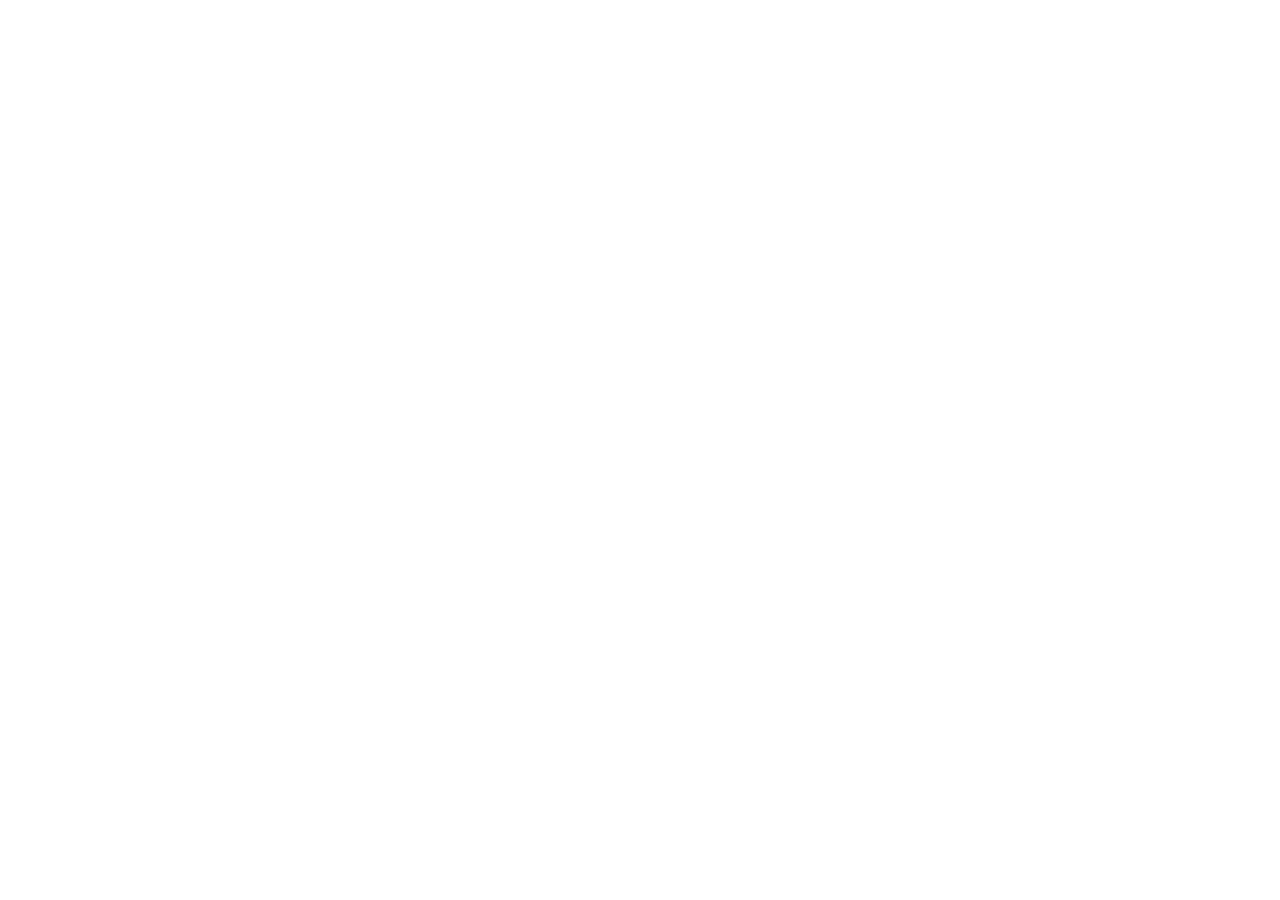
==== index.html @ 3a764418 "Survivor PWA build: voice survives backgrounding" ====
<!doctype html>
<html lang="en" data-theme="dark"><head><meta charset="UTF-8" /><meta name="viewport" content="width=device-width, initial-scale=1.0, viewport-fit=cover" /><meta name="theme-color" content="#101820" /><meta name="description" content="RescuNote — offline emergency reporting" /><meta name="apple-mobile-web-app-capable" content="yes" /><meta name="apple-mobile-web-app-title" content="RescuNote" /><meta name="apple-mobile-web-app-status-bar-style" content="black-translucent" /><link rel="icon" type="image/png" href="/rescunote/favicon.png" /><link rel="apple-touch-icon" href="/rescunote/apple-touch-icon.png" /><title>RescuNote</title>  <script type="module" crossorigin src="/rescunote/assets/index-kw4B4Kbt.js"></script>
  <link rel="stylesheet" crossorigin href="/rescunote/assets/index-B3n18JdM.css">
<link rel="manifest" href="/rescunote/manifest.webmanifest"></head><body><div id="root"></div></body></html>
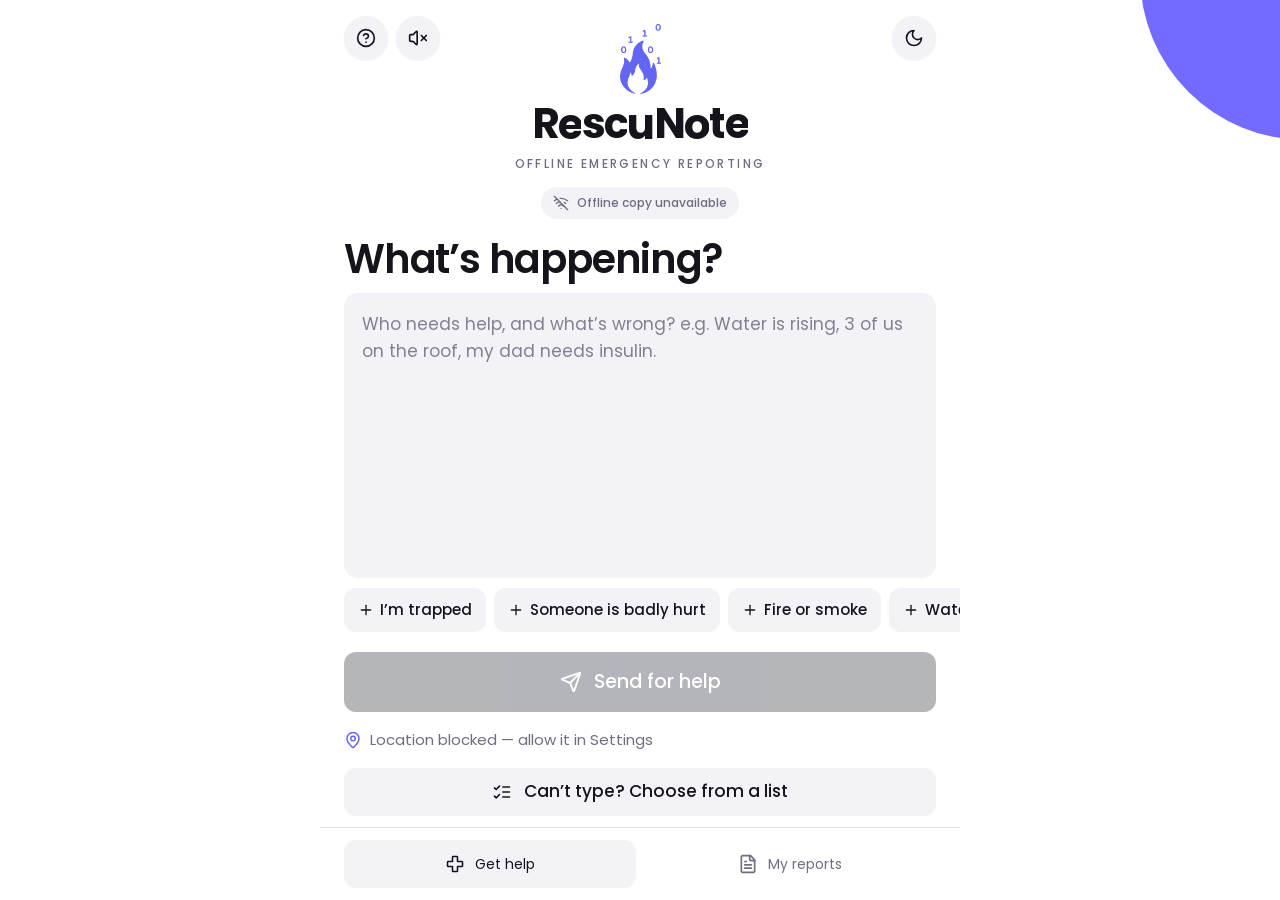
==== commit 9ecdc6d1: "Survivor PWA build for https://rescunote.tech/ (custom domain, base /)" ====
--- a/index.html
+++ b/index.html
@@ -1,4 +1,4 @@
 <!doctype html>
-<html lang="en" data-theme="dark"><head><meta charset="UTF-8" /><meta name="viewport" content="width=device-width, initial-scale=1.0, viewport-fit=cover" /><meta name="theme-color" content="#101820" /><meta name="description" content="RescuNote — offline emergency reporting" /><meta name="apple-mobile-web-app-capable" content="yes" /><meta name="apple-mobile-web-app-title" content="RescuNote" /><meta name="apple-mobile-web-app-status-bar-style" content="black-translucent" /><link rel="icon" type="image/png" href="/rescunote/favicon.png" /><link rel="apple-touch-icon" href="/rescunote/apple-touch-icon.png" /><title>RescuNote</title>  <script type="module" crossorigin src="/rescunote/assets/index-kw4B4Kbt.js"></script>
-  <link rel="stylesheet" crossorigin href="/rescunote/assets/index-B3n18JdM.css">
-<link rel="manifest" href="/rescunote/manifest.webmanifest"></head><body><div id="root"></div></body></html>
+<html lang="en" data-theme="dark"><head><meta charset="UTF-8" /><meta name="viewport" content="width=device-width, initial-scale=1.0, viewport-fit=cover" /><meta name="theme-color" content="#101820" /><meta name="description" content="RescuNote — offline emergency reporting" /><meta name="apple-mobile-web-app-capable" content="yes" /><meta name="apple-mobile-web-app-title" content="RescuNote" /><meta name="apple-mobile-web-app-status-bar-style" content="black-translucent" /><link rel="icon" type="image/png" href="/favicon.png" /><link rel="apple-touch-icon" href="/apple-touch-icon.png" /><title>RescuNote</title>  <script type="module" crossorigin src="/assets/index-D1IzBNuY.js"></script>
+  <link rel="stylesheet" crossorigin href="/assets/index-CoijCMSA.css">
+<link rel="manifest" href="/manifest.webmanifest"></head><body><div id="root"></div></body></html>
--- a/assets/index-CoijCMSA.css
+++ b/assets/index-CoijCMSA.css
@@ -0,0 +1 @@
+@font-face{font-family:Inter;font-style:normal;font-display:swap;font-weight:400;src:url(/assets/inter-latin-400-normal-C38fXH4l.woff2) format("woff2"),url(/assets/inter-latin-400-normal-CyCys3Eg.woff) format("woff")}@font-face{font-family:Inter;font-style:normal;font-display:swap;font-weight:500;src:url(/assets/inter-latin-500-normal-Cerq10X2.woff2) format("woff2"),url(/assets/inter-latin-500-normal-BL9OpVg8.woff) format("woff")}@font-face{font-family:Inter;font-style:normal;font-display:swap;font-weight:600;src:url(/assets/inter-latin-600-normal-LgqL8muc.woff2) format("woff2"),url(/assets/inter-latin-600-normal-CiBQ2DWP.woff) format("woff")}@font-face{font-family:Poppins;font-style:normal;font-display:swap;font-weight:400;src:url(/assets/poppins-latin-400-normal-cpxAROuN.woff2) format("woff2"),url(/assets/poppins-latin-400-normal-BOb3E3N0.woff) format("woff")}@font-face{font-family:Poppins;font-style:normal;font-display:swap;font-weight:500;src:url(/assets/poppins-latin-500-normal-C8OXljZJ.woff2) format("woff2"),url(/assets/poppins-latin-500-normal-DGXqpDMm.woff) format("woff")}@font-face{font-family:Poppins;font-style:normal;font-display:swap;font-weight:600;src:url(/assets/poppins-latin-600-normal-zEkxB9Mr.woff2) format("woff2"),url(/assets/poppins-latin-600-normal-BJdTmd5m.woff) format("woff")}@font-face{font-family:Poppins;font-style:normal;font-display:swap;font-weight:700;src:url(/assets/poppins-latin-700-normal-Qrb0O0WB.woff2) format("woff2"),url(/assets/poppins-latin-700-normal-BVuQR_eA.woff) format("woff")}/*! tailwindcss v4.3.3 | MIT License | https://tailwindcss.com */@layer properties{@supports (((-webkit-hyphens:none)) and (not (margin-trim:inline))) or ((-moz-orient:inline) and (not (color:rgb(from red r g b)))){*,:before,:after,::backdrop{--tw-rotate-x:initial;--tw-rotate-y:initial;--tw-rotate-z:initial;--tw-skew-x:initial;--tw-skew-y:initial;--tw-border-style:solid;--tw-shadow:0 0 #0000;--tw-shadow-color:initial;--tw-shadow-alpha:100%;--tw-inset-shadow:0 0 #0000;--tw-inset-shadow-color:initial;--tw-inset-shadow-alpha:100%;--tw-ring-color:initial;--tw-ring-shadow:0 0 #0000;--tw-inset-ring-color:initial;--tw-inset-ring-shadow:0 0 #0000;--tw-ring-inset:initial;--tw-ring-offset-width:0px;--tw-ring-offset-color:#fff;--tw-ring-offset-shadow:0 0 #0000;--tw-outline-style:solid;--tw-blur:initial;--tw-brightness:initial;--tw-contrast:initial;--tw-grayscale:initial;--tw-hue-rotate:initial;--tw-invert:initial;--tw-opacity:initial;--tw-saturate:initial;--tw-sepia:initial;--tw-drop-shadow:initial;--tw-drop-shadow-color:initial;--tw-drop-shadow-alpha:100%;--tw-drop-shadow-size:initial}}}@layer theme{:root,:host{--font-sans:-apple-system, BlinkMacSystemFont, "Segoe UI", Roboto, "Helvetica Neue", "Noto Sans", Arial, sans-serif, "Apple Color Emoji", "Segoe UI Emoji", "Segoe UI Symbol", "Noto Color Emoji";--font-mono:ui-monospace, SFMono-Regular, Menlo, Monaco, Consolas, "Liberation Mono", "Courier New", monospace;--spacing:.25rem;--default-transition-duration:.15s;--default-transition-timing-function:cubic-bezier(.4, 0, .2, 1);--default-font-family:var(--font-sans);--default-mono-font-family:var(--font-mono)}}@layer base{*,:after,:before,::backdrop{box-sizing:border-box;border:0 solid;margin:0;padding:0}::file-selector-button{box-sizing:border-box;border:0 solid;margin:0;padding:0}html,:host{-webkit-text-size-adjust:100%;-moz-tab-size:4;tab-size:4;line-height:1.5;font-family:var(--default-font-family,-apple-system, BlinkMacSystemFont, "Segoe UI", Roboto, "Helvetica Neue", "Noto Sans", Arial, sans-serif, "Apple Color Emoji", "Segoe UI Emoji", "Segoe UI Symbol", "Noto Color Emoji");font-feature-settings:var(--default-font-feature-settings,normal);font-variation-settings:var(--default-font-variation-settings,normal);-webkit-tap-highlight-color:transparent}hr{height:0;color:inherit;border-top-width:1px}abbr:where([title]){-webkit-text-decoration:underline dotted;text-decoration:underline dotted}h1,h2,h3,h4,h5,h6{font-size:inherit;font-weight:inherit}a{color:inherit;-webkit-text-decoration:inherit;text-decoration:inherit}b,strong{font-weight:bolder}code,kbd,samp,pre{font-family:var(--default-mono-font-family,ui-monospace, SFMono-Regular, Menlo, Monaco, Consolas, "Liberation Mono", "Courier New", monospace);font-feature-settings:var(--default-mono-font-feature-settings,normal);font-variation-settings:var(--default-mono-font-variation-settings,normal);font-size:1em}small{font-size:80%}sub,sup{vertical-align:baseline;font-size:75%;line-height:0;position:relative}sub{bottom:-.25em}sup{top:-.5em}table{text-indent:0;border-color:inherit;border-collapse:collapse}:-moz-focusring:where(:not(iframe)){outline:auto}progress{vertical-align:baseline}summary{display:list-item}ol,ul,menu{list-style:none}img,svg,video,canvas,audio,iframe,embed,object{vertical-align:middle;display:block}img,video{max-width:100%;height:auto}button,input,select,optgroup,textarea{font:inherit;font-feature-settings:inherit;font-variation-settings:inherit;letter-spacing:inherit;color:inherit;opacity:1;background-color:#0000;border-radius:0}::file-selector-button{font:inherit;font-feature-settings:inherit;font-variation-settings:inherit;letter-spacing:inherit;color:inherit;opacity:1;background-color:#0000;border-radius:0}:where(select:is([multiple],[size])) optgroup{font-weight:bolder}:where(select:is([multiple],[size])) optgroup option{padding-inline-start:20px}::file-selector-button{margin-inline-end:4px}::placeholder{opacity:1}@supports (not ((-webkit-appearance:-apple-pay-button))) or (contain-intrinsic-size:1px){::placeholder{color:currentColor}@supports (color:color-mix(in lab,red,red)){::placeholder{color:color-mix(in oklab,currentcolor 50%,transparent)}}}textarea{resize:vertical}::-webkit-search-decoration{-webkit-appearance:none}::-webkit-date-and-time-value{min-height:1lh;text-align:inherit}::-webkit-datetime-edit{display:inline-flex}::-webkit-datetime-edit-fields-wrapper{padding:0}::-webkit-datetime-edit{padding-block:0}::-webkit-datetime-edit-year-field{padding-block:0}::-webkit-datetime-edit-month-field{padding-block:0}::-webkit-datetime-edit-day-field{padding-block:0}::-webkit-datetime-edit-hour-field{padding-block:0}::-webkit-datetime-edit-minute-field{padding-block:0}::-webkit-datetime-edit-second-field{padding-block:0}::-webkit-datetime-edit-millisecond-field{padding-block:0}::-webkit-datetime-edit-meridiem-field{padding-block:0}::-webkit-calendar-picker-indicator{line-height:1}:-moz-ui-invalid{box-shadow:none}button,input:where([type=button],[type=reset],[type=submit]){-webkit-appearance:button;-moz-appearance:button;appearance:button}::file-selector-button{-webkit-appearance:button;-moz-appearance:button;appearance:button}::-webkit-inner-spin-button{height:auto}::-webkit-outer-spin-button{height:auto}[hidden]:where(:not([hidden=until-found])){display:none!important}}@layer components;@layer utilities{.collapse{visibility:collapse}.invisible{visibility:hidden}.visible{visibility:visible}.sr-only{clip-path:inset(50%);white-space:nowrap;border-width:0;width:1px;height:1px;margin:-1px;padding:0;position:absolute;overflow:hidden}.absolute{position:absolute}.fixed{position:fixed}.relative{position:relative}.static{position:static}.sticky{position:sticky}.isolate{isolation:isolate}.container{width:100%}@media(min-width:40rem){.container{max-width:40rem}}@media(min-width:48rem){.container{max-width:48rem}}@media(min-width:64rem){.container{max-width:64rem}}@media(min-width:80rem){.container{max-width:80rem}}@media(min-width:96rem){.container{max-width:96rem}}.mt-4{margin-top:calc(var(--spacing) * 4)}.mt-6{margin-top:calc(var(--spacing) * 6)}.block{display:block}.contents{display:contents}.flex{display:flex}.grid{display:grid}.hidden{display:none}.inline{display:inline}.table{display:table}.shrink{flex-shrink:1}.grow{flex-grow:1}.transform{transform:var(--tw-rotate-x,) var(--tw-rotate-y,) var(--tw-rotate-z,) var(--tw-skew-x,) var(--tw-skew-y,)}.resize{resize:both}.items-center{align-items:center}.justify-between{justify-content:space-between}.gap-3{gap:calc(var(--spacing) * 3)}.gap-4{gap:calc(var(--spacing) * 4)}.rounded{border-radius:.25rem}.border{border-style:var(--tw-border-style);border-width:1px}.lowercase{text-transform:lowercase}.uppercase{text-transform:uppercase}.shadow{--tw-shadow:0 1px 3px 0 var(--tw-shadow-color,#0000001a), 0 1px 2px -1px var(--tw-shadow-color,#0000001a);box-shadow:var(--tw-inset-shadow),var(--tw-inset-ring-shadow),var(--tw-ring-offset-shadow),var(--tw-ring-shadow),var(--tw-shadow)}.ring{--tw-ring-shadow:var(--tw-ring-inset,) 0 0 0 calc(1px + var(--tw-ring-offset-width)) var(--tw-ring-color,currentcolor);box-shadow:var(--tw-inset-shadow),var(--tw-inset-ring-shadow),var(--tw-ring-offset-shadow),var(--tw-ring-shadow),var(--tw-shadow)}.outline{outline-style:var(--tw-outline-style);outline-width:1px}.blur{--tw-blur:blur(8px);filter:var(--tw-blur,) var(--tw-brightness,) var(--tw-contrast,) var(--tw-grayscale,) var(--tw-hue-rotate,) var(--tw-invert,) var(--tw-saturate,) var(--tw-sepia,) var(--tw-drop-shadow,)}.filter{filter:var(--tw-blur,) var(--tw-brightness,) var(--tw-contrast,) var(--tw-grayscale,) var(--tw-hue-rotate,) var(--tw-invert,) var(--tw-saturate,) var(--tw-sepia,) var(--tw-drop-shadow,)}.transition{transition-property:color,background-color,border-color,outline-color,text-decoration-color,fill,stroke,--tw-gradient-from,--tw-gradient-via,--tw-gradient-to,opacity,box-shadow,transform,translate,scale,rotate,filter,-webkit-backdrop-filter,backdrop-filter,display,content-visibility,overlay,pointer-events;transition-timing-function:var(--tw-ease,var(--default-transition-timing-function));transition-duration:var(--tw-duration,var(--default-transition-duration))}}:root{color-scheme:dark;--bg:#0e0f14;--surface:#1a1b23;--surface-2:#22232d;--text:#f4f4f7;--muted:#a3a3b5;--accent:#8b8cf8;--border:#2a2b36;--accent-text:#0e0f14;--button:#f4f4f7;--button-text:#14141a;--halo:#5b5ce6;font-family:Poppins,Inter,system-ui,sans-serif}:root[data-theme=light]{color-scheme:light;--bg:#fff;--surface:#f3f2f7;--surface-2:#e9e8f0;--text:#14141a;--muted:#6e6e80;--accent:#6366f1;--border:#e3e2ea;--accent-text:#fff;--button:#2b2f3b;--button-text:#fff;--halo:#6c63ff}*{box-sizing:border-box}body{background:var(--bg);min-width:320px;color:var(--text);margin:0;font-size:17px;line-height:1.6}button,a{-webkit-tap-highlight-color:transparent}button{font:inherit;cursor:pointer}a{color:inherit;text-decoration:none}:focus-visible{outline:3px solid var(--accent);outline-offset:4px}main:focus{outline:none}.app-shell{max-width:640px;padding:max(24px,env(safe-area-inset-top)) 24px calc(116px + env(safe-area-inset-bottom));margin:auto}.brand{align-items:center;gap:12px;min-height:48px;font-weight:600;line-height:1.2;display:flex}.brand svg{color:var(--accent)}.brand-sub{letter-spacing:.18em;color:var(--muted);margin-top:6px;font-size:10px;display:block}.button{border:1px solid var(--border);background:var(--surface);min-width:48px;min-height:48px;color:var(--text);border-radius:12px;justify-content:center;align-items:center;gap:12px;padding:10px 16px;font-weight:600;display:inline-flex}.button:disabled{opacity:.6;cursor:default}.primary{background:var(--accent);color:var(--accent-text);border-color:var(--accent)}.status{border:1px solid var(--border);color:var(--muted);border-radius:999px;align-items:center;gap:8px;padding:6px 12px;font-size:12px;font-weight:500;display:inline-flex}h1{letter-spacing:-.035em;margin:12px 0 20px;font-size:clamp(28px,6vw,40px);font-weight:600;line-height:1.2}h2{margin:16px 0 12px;font-size:21px;font-weight:600;line-height:1.4}p{color:var(--muted);margin:12px 0}.eyebrow{letter-spacing:.18em;color:var(--accent);margin-top:36px;font-size:11px;font-weight:600}.intro{max-width:400px}.card{border:1px solid var(--border);background:var(--surface);border-radius:20px;padding:28px}.card .primary{width:100%}.icon-tile{color:var(--accent)}footer{color:var(--muted);font-size:12px}.bottom-nav{width:min(100%,640px);padding:12px 24px max(12px,env(safe-area-inset-bottom));background:var(--bg);border-top:1px solid var(--border);gap:8px;display:flex;position:fixed;bottom:0;left:50%;transform:translate(-50%)}.bottom-nav a{min-height:48px;color:var(--muted);border-radius:12px;flex:1;justify-content:center;align-items:center;gap:10px;font-size:14px;display:flex}.skip-link{z-index:50;background:var(--accent);color:var(--accent-text);border-radius:8px;padding:12px;position:fixed;top:8px;left:8px;transform:translateY(-200%)}.skip-link:focus{transform:none}.sheet{border:1px solid var(--border);width:min(100%,640px);max-height:85dvh;padding:24px 24px max(24px,env(safe-area-inset-bottom));background:var(--surface);color:var(--text);border-radius:24px 24px 0 0;margin:0 auto;position:fixed;inset:auto 0 0;overflow:auto}.sheet::backdrop{background:#000000a6}@media(max-width:360px){.app-shell{padding-left:16px;padding-right:16px}.card{padding:20px}}@media(prefers-reduced-motion:reduce){*,:before,:after{scroll-behavior:auto!important;transition:none!important;animation:none!important}}label,legend{font-weight:600}textarea{background:var(--bg);width:100%;min-height:160px;color:var(--text);border:1px solid var(--border);font:inherit;resize:vertical;border-radius:12px;margin:16px 0;padding:16px;display:block}.full-width{width:100%}.small{font-size:14px}.notice{border:1px solid var(--border);background:var(--surface);color:var(--muted);border-radius:12px;margin:16px 0;padding:16px;font-size:15px}.text-link{min-height:48px;color:var(--accent);justify-content:center;align-items:center;gap:12px;margin-top:16px;text-decoration:underline;display:flex}.triage{border:1px solid #0000;border-radius:16px;justify-content:space-between;align-items:center;gap:12px;width:100%;padding:20px;font-weight:600;line-height:1.4;display:flex}.triage-0{color:#cbf2db;background:#214a37;border-color:#7bba96}.triage-1{color:#f5e8b0;background:#4a421f;border-color:#ceb964}.triage-2{color:#ffe0e3;background:#512f35;border-color:#dc9da8}.triage-3{color:#f4f7fa;background:#090b0d;border-color:#9daab4}:root[data-theme=light] .triage-0{color:#15452a;background:#ddf2e4}:root[data-theme=light] .triage-1{color:#4a3904;background:#fff2b8}:root[data-theme=light] .triage-2{color:#702032;background:#ffe3e7}.review-fields{border:1px solid var(--border);border-radius:20px;overflow:hidden}.field-row{text-align:left;border:0;border-radius:0;justify-content:space-between;width:100%;padding:18px;font-size:17px;font-weight:500}.field-row>span{min-width:0}.field-row span span:last-child{overflow-wrap:anywhere}.field-label{color:var(--muted);margin-bottom:4px;font-size:13px;font-weight:400;display:block}.choice-list{gap:12px;margin-top:20px;display:grid}.choice{text-align:left;justify-content:flex-start;width:100%;font-weight:500}.choice[aria-pressed=true]{border:2px solid var(--accent);background:var(--bg)}.medical-grid{grid-template-columns:1fr;gap:12px;margin-top:20px;display:grid}.stepper{flex-wrap:wrap;justify-content:space-between;align-items:center;gap:12px;padding:16px 0;display:flex}.stepper output{text-align:center;min-width:24px;font-weight:600}.hex{overflow-wrap:anywhere;word-break:break-all;margin:16px 0;font-family:ui-monospace,monospace;font-size:14px;display:block}summary{cursor:pointer;min-height:48px;padding:8px 0;font-weight:500}.send-steps{counter-reset:step;gap:24px;margin:32px 0;padding:0;list-style:none;display:grid}.send-steps li{counter-increment:step;gap:16px;display:flex}.send-steps strong:before{content:counter(step) ". "}.send-steps svg{color:var(--accent);flex-shrink:0;margin-top:4px}.send-steps p{margin-top:4px}.report-list{gap:16px;margin-top:24px;padding:0;list-style:none;display:grid}.report-list time{color:var(--muted);margin:12px 0;font-size:14px;display:block}.spinner{animation:1s linear infinite spin}@keyframes spin{to{transform:rotate(360deg)}}@media(min-width:440px){.medical-grid{grid-template-columns:1fr 1fr}}.brand-logo{background:var(--accent);flex-shrink:0;width:30px;height:38px;-webkit-mask-position:50%;mask-position:50%;-webkit-mask-size:contain;mask-size:contain;-webkit-mask-repeat:no-repeat;mask-repeat:no-repeat}.lead{margin-top:0;font-size:17px}.quick-phrases{flex-wrap:wrap;gap:8px;margin:0 0 20px;display:flex}.phrase{border-radius:999px;gap:6px;min-height:44px;padding:8px 14px;font-size:15px;font-weight:500}.send-button{border-radius:16px;min-height:60px;font-size:19px}.gps-line{flex-wrap:wrap;align-items:center;gap:8px;margin:16px 0 0;font-size:15px;display:flex}.gps-line svg{color:var(--accent);flex-shrink:0}.small-button{min-height:40px;padding:6px 12px;font-size:14px}.here-toggle{border:0;margin-left:0;margin-right:0;padding:0}.here-toggle legend{margin-bottom:10px}.segmented{grid-template-columns:1fr 1fr;gap:8px;display:grid}.segmented .choice{text-align:center;justify-content:center}.wifi-hint{border:1px solid var(--border);background:var(--surface);border-radius:14px;align-items:flex-start;gap:12px;padding:14px 16px;display:flex}.wifi-hint svg{color:var(--accent);flex-shrink:0;margin-top:2px}.wifi-hint p{margin:0;font-size:15px}.wifi-hint strong{color:var(--text)}.tech-details{color:var(--muted);margin-top:24px;font-size:14px}.tech-details summary{font-size:14px}.receipt{text-align:center}.receipt .receipt-icon{color:var(--accent);margin:24px auto 0;display:block}.receipt .small{text-align:center}.report-form textarea{min-height:120px;margin:12px 0 10px}.quick-phrases{scrollbar-width:none;flex-wrap:nowrap;margin:0 -24px 16px;padding:0 24px 4px;overflow-x:auto}.quick-phrases::-webkit-scrollbar{display:none}.phrase{white-space:nowrap;flex-shrink:0}@media(max-width:360px){.quick-phrases{margin:0 -16px 16px;padding:0 16px 4px}}.sent-banner{border:1px solid var(--accent);background:var(--surface);border-radius:16px;align-items:flex-start;gap:12px;margin:8px 0 4px;padding:14px 8px 14px 16px;display:flex}.sent-banner>svg{color:var(--accent);flex-shrink:0;margin-top:2px}.sent-banner div{flex:1;gap:2px;min-width:0;display:grid}.sent-banner strong{color:var(--text)}.sent-banner span{color:var(--muted);font-size:15px}.sent-banner a{color:var(--accent);margin-top:4px;font-size:14px;text-decoration:underline}.banner-close{background:0 0;border:0;min-width:40px;min-height:40px;padding:0}body{font-family:Poppins,Inter,system-ui,sans-serif;overflow-x:hidden}body:before{content:"";z-index:0;background:var(--halo);opacity:.95;pointer-events:none;border-radius:50%;width:330px;height:330px;position:fixed;top:-190px;right:-190px}:root:not([data-theme=light]) body:before{opacity:.55}.app-shell{z-index:1;position:relative}h1{letter-spacing:-.03em;font-weight:600}h2{font-weight:600}p{color:var(--muted)}.button{background:var(--surface);border:0;border-radius:12px;font-weight:500}.button:hover:not(:disabled){background:var(--surface-2)}.primary,.primary:hover:not(:disabled){background:var(--button);color:var(--button-text)}.primary:disabled{opacity:.35}textarea{background:var(--surface);border:0;border-radius:14px;padding:18px}textarea::placeholder{color:var(--muted);opacity:.85}textarea:focus{outline:2px solid var(--accent);outline-offset:0}.card{background:var(--surface);border:0;border-radius:18px}.notice{background:var(--surface);border:0}.status{background:var(--surface);color:var(--muted);border:0;font-weight:500}.review-fields{border:0;border-radius:0;gap:10px;display:grid;overflow:visible}.field-row{background:var(--surface);border-radius:14px}.field-row+.field-row{border-top:0}.choice[aria-pressed=true]{background:var(--bg);outline:2px solid var(--accent);outline-offset:-2px;border:0}.phrase{background:var(--surface)}.wifi-hint{background:var(--surface);border:0}.sent-banner{background:var(--surface);box-shadow:inset 3px 0 0 var(--accent);border:0}.bottom-nav{background:var(--bg)}@supports (color:color-mix(in lab,red,red)){.bottom-nav{background:color-mix(in srgb,var(--bg) 88%,transparent)}}.bottom-nav{-webkit-backdrop-filter:blur(14px);border-top:1px solid var(--border)}.bottom-nav a.active{background:var(--surface);color:var(--text)}.sheet{background:var(--bg);border:0;box-shadow:0 -12px 40px #0000002e}.eyebrow{color:var(--accent);font-weight:600}.text-link{color:var(--accent)}.hero{justify-content:center;padding-top:8px;display:flex;position:relative}.hero-brand{text-align:center;flex-direction:column;align-items:center;gap:6px;display:flex}.hero-logo{background:var(--accent);width:56px;height:70px}.hero-name{letter-spacing:-.04em;color:var(--text);font-size:42px;font-weight:700;line-height:1.15}.hero-tag{letter-spacing:.2em;text-transform:uppercase;color:var(--muted);font-size:12px;font-weight:500}.theme-toggle{background:var(--bg);border-radius:50%;min-width:44px;min-height:44px;padding:0;position:absolute;top:0;right:0}@supports (color:color-mix(in lab,red,red)){.theme-toggle{background:color-mix(in srgb,var(--bg) 70%,transparent)}}.theme-toggle{-webkit-backdrop-filter:blur(10px)}.hero--compact .hero-brand{flex-direction:row;gap:10px}.hero--compact .hero-logo{width:28px;height:35px}.hero--compact .hero-name{font-size:24px}.hero--compact .hero-tag{display:none}.hero--compact{justify-content:flex-start;align-items:center;min-height:44px}.status-row{flex-wrap:wrap;justify-content:center;gap:8px;margin:14px 0 2px;display:flex}.hero--compact+.status-row{justify-content:flex-start}.odometer{display:inline-flex}.odometer-slot{clip-path:inset(0);contain:paint;isolation:isolate;vertical-align:top;height:1.15em;line-height:1.15em;display:inline-block;position:relative;overflow:hidden}.odometer-sizer{visibility:hidden}.odometer-reel{--gap:1.6em;--pad:-.225em;transform:translate(-50%,calc(var(--steps) * var(--gap) * -1 + var(--pad)));animation:odometer-roll calc(1.1s + var(--i) * 90ms) cubic-bezier(.16,1,.3,1) calc(.15s + var(--i) * 70ms) both;flex-direction:column;align-items:center;display:flex;position:absolute;top:0;left:50%}.odometer-reel>span{height:var(--gap);line-height:var(--gap)}@keyframes odometer-roll{0%{transform:translate(-50%,var(--pad));filter:blur(1.5px)}70%{filter:blur()}to{transform:translate(-50%,calc(var(--steps) * var(--gap) * -1 + var(--pad)));filter:none}}@media(prefers-reduced-motion:reduce){.odometer-reel{animation:none}}html{overscroll-behavior-y:none}.app-shell.is-home{height:100dvh;padding-top:max(16px,env(safe-area-inset-top));padding-bottom:calc(84px + env(safe-area-inset-bottom));flex-direction:column;display:flex;overflow:hidden}.is-home main,.is-home main>.home{flex-direction:column;flex:1;min-height:0;display:flex}.is-home .home h1{margin:14px 0 10px}.is-home .report-form{flex-direction:column;flex:1;min-height:0;display:flex}.is-home .report-form textarea{resize:none;flex:1;min-height:84px;margin-top:0}.is-home .home>.button,.is-home .sent-banner{flex-shrink:0}@media(max-height:700px){.is-home .hero-logo{width:44px;height:55px}.is-home .hero-name{font-size:34px}.is-home .status-row{margin-top:8px}}.help-toggle{background:var(--bg);border-radius:50%;min-width:44px;min-height:44px;padding:0;position:absolute;top:0;left:0}@supports (color:color-mix(in lab,red,red)){.help-toggle{background:color-mix(in srgb,var(--bg) 70%,transparent)}}.hero--compact .help-toggle{left:auto;right:52px}.sheet.sheet--center{border-radius:24px;width:min(100% - 32px,460px);height:fit-content;max-height:calc(100dvh - 32px);margin:auto;padding:24px;position:fixed;top:0;right:0;bottom:0;left:0;overflow:auto}.sheet--center p{margin:10px 0;font-size:16px}.sheet--center h2{margin:0}.help-toggle,.theme-toggle{background:var(--surface);-webkit-backdrop-filter:none;width:44px;height:44px;color:var(--text);box-shadow:0 1px 2px #0000000f}.help-toggle:hover:not(:disabled),.theme-toggle:hover:not(:disabled){background:var(--surface-2)}.voice-toggle{background:var(--surface);width:44px;min-width:44px;height:44px;min-height:44px;color:var(--text);border-radius:50%;padding:0;position:absolute;top:0;left:52px;box-shadow:0 1px 2px #0000000f}.voice-toggle[aria-pressed=true]{background:var(--accent);color:var(--accent-text)}.hero--compact .voice-toggle{left:auto;right:104px}.voice-debug{z-index:60;left:8px;right:8px;top:max(8px,env(safe-area-inset-top));color:#7cfc9a;white-space:pre-wrap;pointer-events:none;background:#000000c7;border-radius:8px;margin:0;padding:6px 8px;font:11px/1.35 ui-monospace,monospace;position:fixed}html.standalone .bottom-nav{bottom:calc(100dvh - 100lvh)}html.standalone .app-shell.is-home{height:100lvh}.privacy-link{min-height:44px;color:var(--muted);justify-content:center;align-items:center;margin-top:4px;font-size:14px;text-decoration:underline;display:flex}@property --tw-rotate-x{syntax:"*";inherits:false}@property --tw-rotate-y{syntax:"*";inherits:false}@property --tw-rotate-z{syntax:"*";inherits:false}@property --tw-skew-x{syntax:"*";inherits:false}@property --tw-skew-y{syntax:"*";inherits:false}@property --tw-border-style{syntax:"*";inherits:false;initial-value:solid}@property --tw-shadow{syntax:"*";inherits:false;initial-value:0 0 #0000}@property --tw-shadow-color{syntax:"*";inherits:false}@property --tw-shadow-alpha{syntax:"<percentage>";inherits:false;initial-value:100%}@property --tw-inset-shadow{syntax:"*";inherits:false;initial-value:0 0 #0000}@property --tw-inset-shadow-color{syntax:"*";inherits:false}@property --tw-inset-shadow-alpha{syntax:"<percentage>";inherits:false;initial-value:100%}@property --tw-ring-color{syntax:"*";inherits:false}@property --tw-ring-shadow{syntax:"*";inherits:false;initial-value:0 0 #0000}@property --tw-inset-ring-color{syntax:"*";inherits:false}@property --tw-inset-ring-shadow{syntax:"*";inherits:false;initial-value:0 0 #0000}@property --tw-ring-inset{syntax:"*";inherits:false}@property --tw-ring-offset-width{syntax:"<length>";inherits:false;initial-value:0}@property --tw-ring-offset-color{syntax:"*";inherits:false;initial-value:#fff}@property --tw-ring-offset-shadow{syntax:"*";inherits:false;initial-value:0 0 #0000}@property --tw-outline-style{syntax:"*";inherits:false;initial-value:solid}@property --tw-blur{syntax:"*";inherits:false}@property --tw-brightness{syntax:"*";inherits:false}@property --tw-contrast{syntax:"*";inherits:false}@property --tw-grayscale{syntax:"*";inherits:false}@property --tw-hue-rotate{syntax:"*";inherits:false}@property --tw-invert{syntax:"*";inherits:false}@property --tw-opacity{syntax:"*";inherits:false}@property --tw-saturate{syntax:"*";inherits:false}@property --tw-sepia{syntax:"*";inherits:false}@property --tw-drop-shadow{syntax:"*";inherits:false}@property --tw-drop-shadow-color{syntax:"*";inherits:false}@property --tw-drop-shadow-alpha{syntax:"<percentage>";inherits:false;initial-value:100%}@property --tw-drop-shadow-size{syntax:"*";inherits:false}
